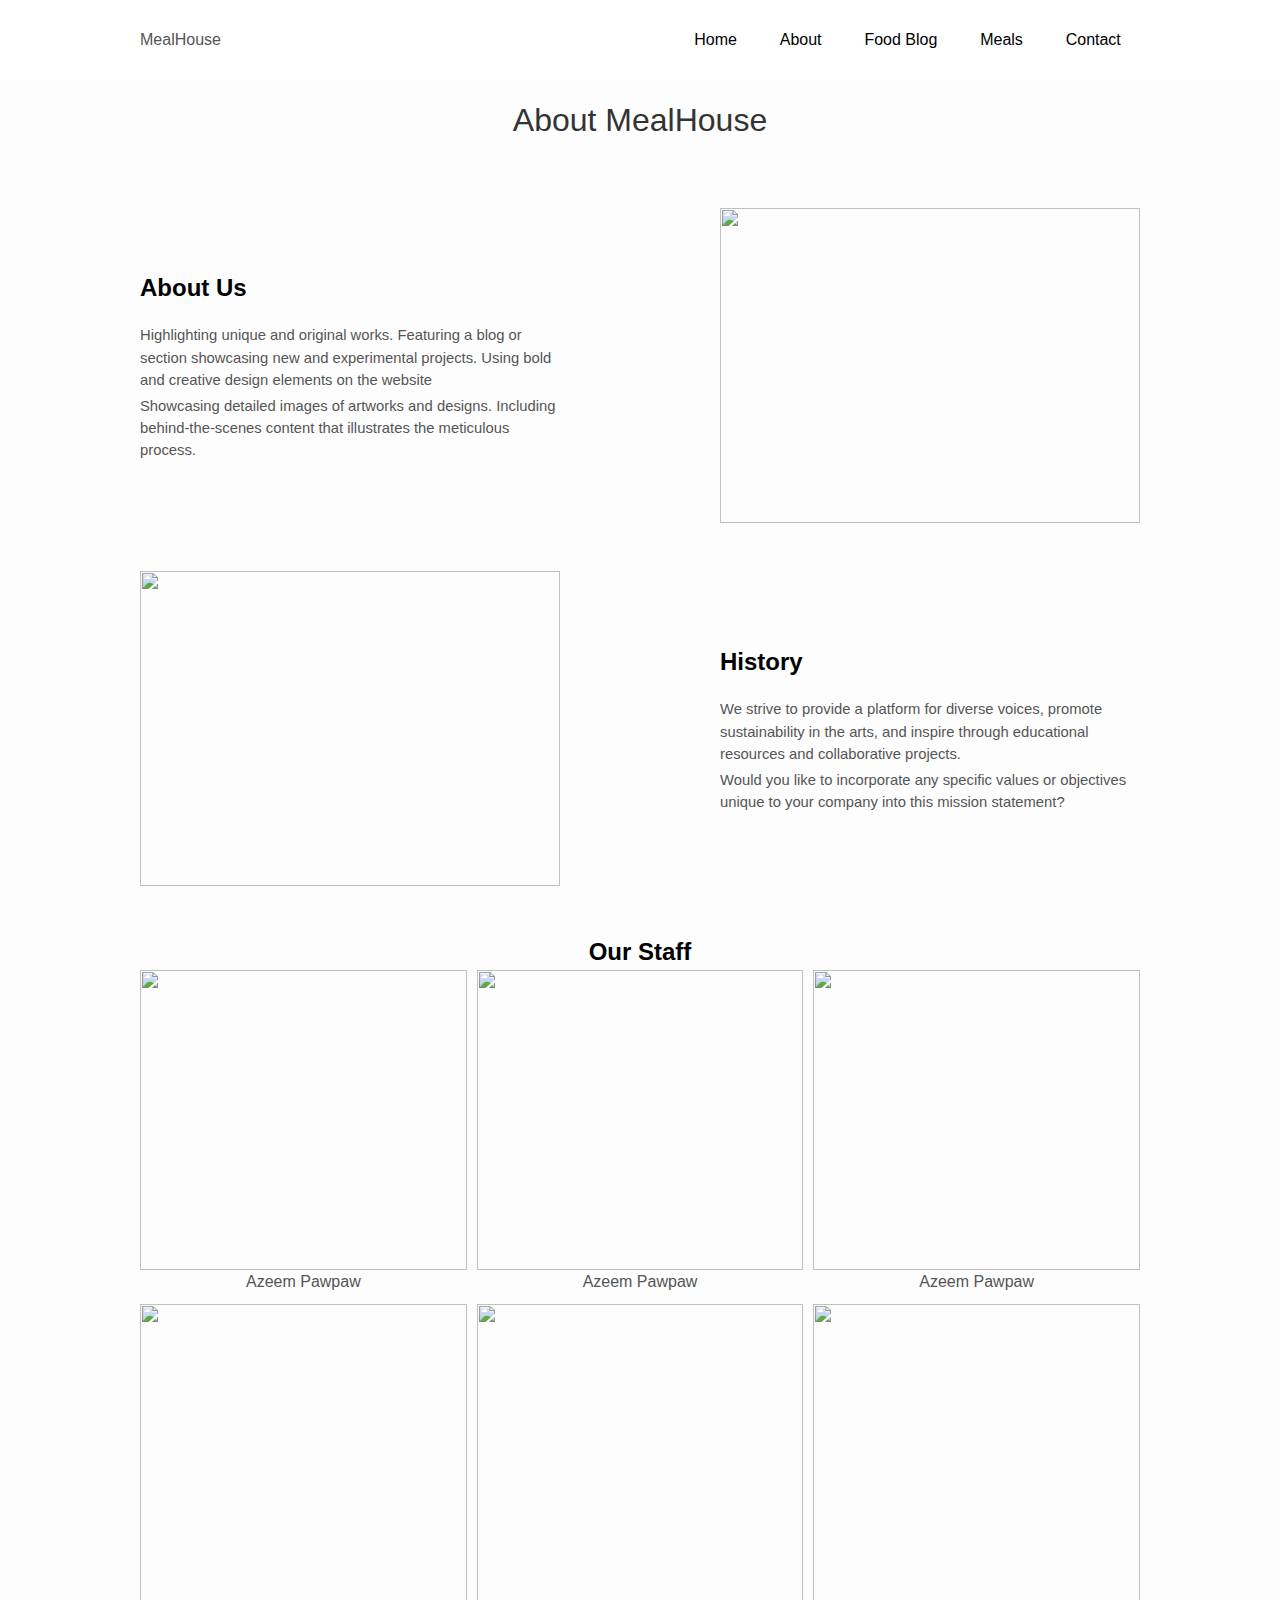
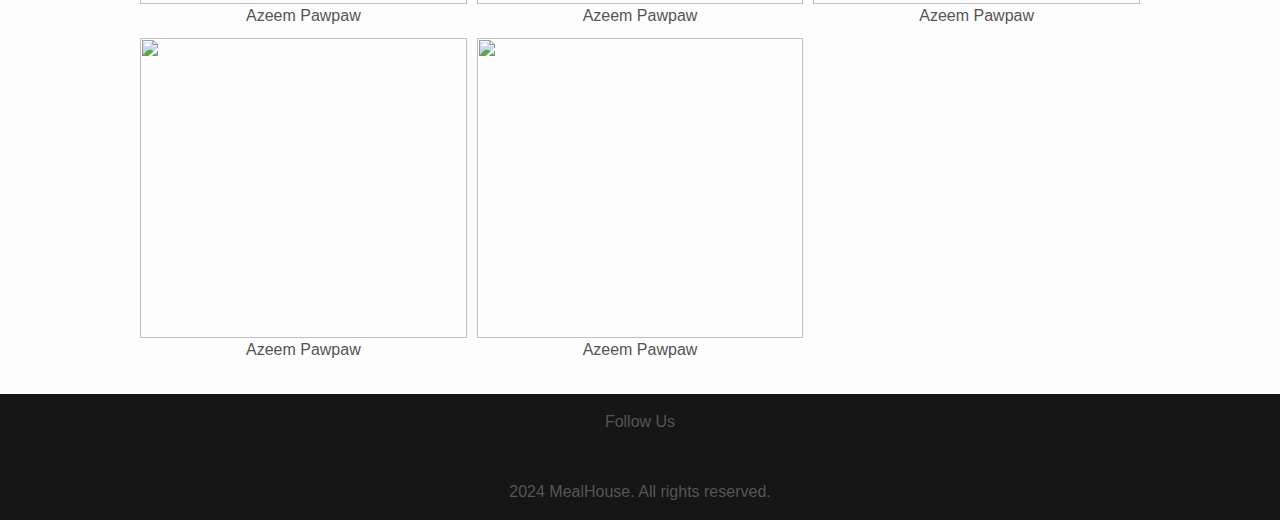
==== about.html @ 4fc9c0a6 "Add files via upload" ====
<!DOCTYPE html>
<html lang="en">

<head>
  <meta charset="UTF-8">
  <meta name="viewport" content="width=device-width, initial-scale=1.0">
  <title>Homepage</title>
  <link rel="stylesheet" href="css/main.css">
  <script defer src="js/main.js"></script>
</head>

<body>
  <nav class="navigation">
    <div class="container">
      <div class="logo-container">
        <p><a style="color: inherit; text-decoration: none;" href="/">MealHouse</a></p>
      </div>
      <ul class="nav-links">
        <li><a href="/" class="link">Home</a></li>
        <li><a href="about.html" class="link">About</a></li>
        <li><a href="blog.html" class="link">Food Blog</a></li>
        <li><a href="meals.html" class="link">Meals</a></li>
        <li><a href="contact.html" class="link">Contact</a></li>
      </ul>
      <button class="menu" onclick="toggleNav()">
        <div class="bar"></div>
        <div class="bar"></div>
        <div class="bar"></div>
      </button>
    </div>
  </nav>
  <header class="hero-section article">
    <div class="hero-text container">
      <p class="hero-header"> About MealHouse</p>
    </div>

  </header>
  <main class="about">
    <section class="flex-section container">

      <div class="description">
        <h2 class="header">About Us
        </h2>
        <p class="text">Highlighting unique and original works.
          Featuring a blog or section showcasing new and experimental projects.
          Using bold and creative design elements on the website</p>
        <p>Showcasing detailed images of artworks and designs.
          Including behind-the-scenes content that illustrates the meticulous process.</p>
      </div>
      <div class="img-container"><img src="images/Group 66.png" alt=""></div>
    </section>
    <section class="flex-section container">

      <div class="description">
        <h2 class="header">History</h2>
        <p class="text">We strive to provide a platform for diverse voices, promote sustainability in the arts, and inspire through educational resources and collaborative projects.</p>
        <p>
          Would you like to incorporate any specific values or objectives unique to your company into this mission statement?</p>
      </div>
      <div class="img-container"><img src="images/Group 61.png" alt=""></div>
    </section>
    <section class="container gallery gallery-section">
      <h2>Our Staff</h2>

      <div class="gallery-img-container">
        <div>
          <img src="images/image.png" alt="">
          <p>Azeem Pawpaw</p>
        </div>
        <div>
          <img src="images/image2.png" alt="">
          <p>Azeem Pawpaw</p>
        </div>
        <div>
          <img src="images/image3.png" alt="">
          <p>Azeem Pawpaw</p>
        </div>
        <div>
          <img src="images/image4.png" alt="">
          <p>Azeem Pawpaw</p>
        </div>
        <div>
          <img src="images/image5.png" alt="">
          <p>Azeem Pawpaw</p>
        </div>
        <div>
          <img src="images/image6.png" alt="">
          <p>Azeem Pawpaw</p>
        </div>
        <div>
          <img src="images/image7.png" alt="">
          <p>Azeem Pawpaw</p>
        </div>
        <div>
          <img src="images/image7.png" alt="">
          <p>Azeem Pawpaw</p>
        </div>
        <div>



        </div>
    </section>

  </main>
  <footer class="footer">
    <div class="follow">
      <p class="follow_text">Follow Us</p>
      <div class="follow_links">
        <a class="linksf" href="https://www.facebook.com/yourprofile" target="_blank"><i class="fab fa-facebook-f"></i></a>
        <a class="linksf" href="https://www.instagram.com/yourprofile" target="_blank"><i class="fab fa-instagram"></i></a>
        <a class="linksf" href="https://twitter.com/yourprofile" target="_blank"><i class="fab fa-twitter"></i></a>
        <a class="linksf" href="https://www.linkedin.com/in/yourprofile" target="_blank"><i class="fab fa-linkedin-in"></i></a>
        <a class="linksf" href="https://wa.me/yourwhatsappphonenumber" target="_blank"><i class="fab fa-whatsapp"></i></a>
      </div>
    </div>
    <p>2024 MealHouse. All rights reserved.</p>
  </footer>
</body>

</html>
---- css/main.css ----
.menu-section {
  margin-bottom: 2rem;
}
.menu-section .wrapper {
  display: grid;
  grid-template-columns: repeat(auto-fit, minmax(220px, 1fr));
  gap: 1rem;
}
@media screen and (max-width: 468px) {
  .menu-section .wrapper {
    gap: 2rem;
  }
}
.menu-section .header * {
  margin-block: 1.5rem;
}
.menu-section .details {
  padding: 0.5em;
}
.menu-section .details h4 {
  margin-block: 0.25em 0.5em;
}
.menu-img-container {
  height: 180px;
}
.menu-img-container img {
  height: 100%;
  -o-object-fit: cover;
     object-fit: cover;
}
.menu-description {
  font-size: 14px;
}

.welcome_img.menu {
  max-height: 300px;
}

.card--container {
  display: grid;
  margin-block: 2rem;
  grid-template-columns: repeat(auto-fit, minmax(250px, 1fr));
  gap: 3rem;
}
.card-img-wrapper {
  height: 180px;
  background-color: #999;
}
.card-img-wrapper img {
  height: 100%;
  -o-object-fit: cover;
     object-fit: cover;
  -o-object-position: center top;
     object-position: center top;
}
.card-card {
  background-color: white;
  overflow: hidden;
  border-radius: 4px 4px 0 0;
  display: block;
  text-decoration: none;
  color: inherit;
}
.card-card p {
  font-size: 14px;
}
.card-card .texts {
  padding: 10px;
  margin: 0;
}
.card-card h3 {
  margin-top: 0;
}
.card-card .card-description {
  font-size: 14px;
}
.card-card .card-header {
  font-size: 20px;
  color: #333;
  font-weight: 600;
}
.card-author-details {
  margin-top: 1rem;
  display: flex;
  align-items: center;
  font-size: 10px;
  gap: 4px;
}
.card-author-details > * {
  display: inline-block;
}
.card-author-details .img-wrapper {
  width: 35px;
  aspect-ratio: 1;
  border-radius: 50%;
  background-color: #999;
}
.card-author-details .date {
  min-width: -moz-fit-content;
  min-width: fit-content;
}

.navigation {
  position: sticky;
  top: 0;
  padding-block: 1rem;
  background-color: white;
  z-index: 1;
}
.navigation .container {
  display: flex;
  justify-content: space-between;
  align-items: center;
}
.navigation .nav-links {
  list-style: none;
  margin: 0;
  background-color: white;
  padding-left: 10px;
}
.navigation .nav-links li {
  display: inline-block;
}
.navigation .nav-links .link {
  display: block;
  padding: 0.75em 1.2em;
  text-decoration: none;
  color: inherit;
}

@media screen and (max-width: 768px) {
  .navigation .container {
    flex-wrap: wrap;
  }
  .navigation .nav-links {
    flex: 1;
    position: absolute;
    width: 100%;
    top: 56px;
    transform: translateY(0);
    left: 0;
    display: none;
    flex-direction: column;
  }
  .navigation .cta {
    display: none;
  }
  .navigation .menu {
    display: block;
  }
}
@media screen and (min-width: 768px) {
  .navigation {
    padding-block: 1rem;
  }
  .navigation .cta {
    display: inline-block;
    font-size: smaller;
    color: inherit;
    border-radius: 60%;
    text-decoration: none;
    padding: 0.5em 1.5em;
    border-radius: 10px;
  }
  .navigation .menu {
    display: none;
  }
}
.open {
  display: flex !important;
}

.bar {
  width: 20px;
  height: 2px;
  background-color: black;
  margin-block: 4px;
}

.menu {
  background-color: inherit;
  border: 0;
}

html {
  scroll-behavior: smooth;
}

* {
  margin: 0;
  padding: 0;
  box-sizing: border-box;
}

.container {
  width: min(1000px, 90%);
  margin-inline: auto;
}

body {
  max-width: 1360px;
  margin-inline: auto !important;
  background-color: #fdfdfd;
  line-height: 1.5;
  overflow-x: hidden;
  font-family: "Segoe UI", Tahoma, Geneva, Verdana, sans-serif;
  margin: 0;
  padding: 0;
  position: relative;
}

.nav_bar {
  width: 100%;
  z-index: 1;
  height: 80px;
  position: sticky;
  top: 0;
  background-color: white;
}
.nav_bar a {
  color: inherit;
  text-decoration: none;
}

.nav_bar > .container {
  display: flex;
  align-items: center;
  height: 100%;
  justify-content: space-between;
}

.nav1 {
  width: 40%;
  height: 100%;
  display: flex;
  flex-direction: row;
  align-items: center;
}

.nav2 {
  width: 60%;
  height: 100%;
  /* background-color: green; */
  display: flex;
  flex-direction: row;
  align-items: center;
  margin-left: 7%;
}

.logo {
  width: 50px;
  height: 50px;
  border-radius: 50%;
  margin-left: 10px;
  margin-right: 10px;
}

.name {
  width: 100%;
  height: 100%;
  display: flex;
  align-items: center;
  font-family: "Bodoni", serif;
  font-style: italic;
}

.nav20 {
  height: 30px;
  width: auto;
  margin-right: 10%;
  display: flex;
  align-items: center;
  justify-content: center;
}

.welcome_img {
  height: 100dvh;
  max-height: 500px;
  width: 100%;
  position: relative;
  background-image: linear-gradient(45deg, rgba(0, 0, 0, 0.719), rgba(22, 14, 0, 0.719), rgba(107, 73, 0, 0.521)), url("/images/pexels-chanwalrus-958545.jpg");
  background-size: cover;
  /* Cover the entire viewport */
  background-repeat: no-repeat;
  /* Do not repeat the image */
  background-position: center;
  /* Center the image */
}

.welcome_img.about {
  background-image: linear-gradient(rgba(0, 0, 0, 0.521), rgba(0, 0, 0, 0.521)), url("/images/pexels-fishshoto-1077807092-24243910.jpg");
}

.welcome_img.contact {
  background-image: linear-gradient(rgba(0, 0, 0, 0.521), rgba(0, 0, 0, 0.521)), url("/images/pexels-fishshoto-1077807092-24243910.jpg");
  margin-bottom: 2rem;
  max-height: 300px;
}

.welcome_img > div {
  width: -moz-fit-content;
  width: fit-content;
  font-weight: 600;
  position: absolute;
  bottom: 30%;
  left: 6%;
  transform: translate(-4%, 30%);
}
.welcome_img > div * {
  color: #fdfdfd;
}

.welcome_img .hero-title:first-child {
  font-size: clamp(24px, 2vw + 1.2rem, 48px);
}

.welcome_img p.hero-title {
  font-size: clamp(14px, 1vw + 0.5rem, 18px);
  width: 32ch;
}

/* Responsive styles */
.menu-btn {
  display: none;
  background-color: inherit;
  border: none;
  font-size: 18px;
  width: 30px;
  height: 30px;
  cursor: pointer;
}

@media (max-width: 640px) {
  .nav2 {
    display: none;
    flex-direction: column;
    width: 100%;
  }
  .nav20 {
    text-align: center;
    padding: 10px 0;
  }
  .menu-btn {
    display: block;
  }
  .nav2.show {
    display: flex;
    animation: dropdown 0.5s ease;
  }
}
.sidepanel {
  width: 0;
  position: fixed;
  z-index: 1;
  top: 0;
  left: 0;
  background-color: white;
  overflow-x: hidden;
  padding-top: 60px;
  transition: 0.5s;
  height: 100dvh;
}
.sidepanel a {
  display: block;
  padding: 1em;
  margin-block: 10px;
}

/* The sidepanel links */
.role {
  width: 100%;
  height: 30px;
  display: flex;
  align-items: center;
  justify-content: center;
  /* background-color: beige; */
}

.comp {
  width: 100%;
  height: 200px;
  display: flex;
  align-items: center;
  justify-content: center;
  font-family: "Oswald", sans-serif;
  font-size: 16px;
  /* background-color: rgb(240, 200, 21); */
  background-color: rgb(255, 252, 54);
}

.journey {
  display: flex;
  justify-content: center;
  align-items: center;
  width: 100%;
  height: 900px;
  background-color: rgb(255, 251, 243);
}

.white {
  display: flex;
  flex-direction: column;
  justify-content: center;
  align-items: center;
  width: 900px;
  height: 70%;
  background-color: white;
  border-radius: 10%;
}

.Culinary {
  display: flex;
  align-items: center;
  margin-left: 20px;
  font-family: "Oswald", sans-serif;
  height: 25%;
  font-size: 30px;
}

.last1 {
  display: flex;
  margin-block: 2rem;
  flex-wrap: wrap;
  justify-content: space-around;
  align-items: center;
}

.last10 {
  display: flex;
  flex-direction: column;
  align-items: center;
  text-align: center;
}

.last10 p:first-child {
  font-size: 20px;
  font-weight: 600;
}

.last1 > div {
  padding: 1rem;
}

.fg_pc {
  background-color: green;
}

.fg_desc {
  background-color: aqua;
}

.split-content {
  display: flex;
  justify-content: space-between;
  gap: 4rem;
  flex-wrap: wrap;
}
@media screen and (max-width: 768px) {
  .split-content {
    gap: 1rem;
  }
  .split-content > * {
    width: 100%;
    flex: 1;
  }
  .split-content > *:last-child {
    width: 100%;
    flex: unset !important;
  }
}

.split-content div:first-child {
  flex: 1;
  align-self: center;
}

.split-content div:has(img) {
  max-height: 400px;
  aspect-ratio: 5/4;
  overflow: hidden;
  border-radius: 4px;
}

.split-content div:last-child {
  flex: 1;
}

@media screen and (max-width: 768px) {
  .split-content.alt > div:first-child {
    order: 2;
  }
}

.split-content img {
  width: 100%;
  height: 100%;
  -o-object-fit: cover;
     object-fit: cover;
  display: block;
}

.split-content.alt div:last-child {
  flex: 1;
  align-self: center;
}

.split-content img {
  width: 100%;
  display: block;
}

.partnership-section {
  display: flex;
  gap: 2rem;
  align-items: center;
}

.partnership-section .partner {
  height: 100px;
  width: 100px;
}

img {
  width: 100%;
  display: block;
}

.call-to-action {
  background: linear-gradient(rgba(0, 0, 0, 0.8), rgba(0, 0, 0, 0.8)), url(/images/pexels-olly-3769144.jpg) top center;
  background-size: cover;
  padding-block: 4rem;
  display: flex;
  justify-content: center;
  align-items: center;
  text-align: center;
  color: white;
}

.cta {
  text-decoration: none;
  margin-top: 16px;
  display: inline-block;
  background-color: #ffa62f;
  color: white;
  padding: 0.75em 1em;
  font-size: 14px;
  vertical-align: middle;
  border-radius: 4px;
}

.call-to-action > div {
  max-width: 90ch;
}

.footer {
  width: 100%;
  /* height: 100px; */
  padding-block: 1rem;
  background-color: rgb(22, 22, 22);
  display: flex;
  flex-direction: column;
  justify-content: center;
  align-items: center;
  color: white;
  gap: 0.5rem;
}

.follow {
  gap: 0.5em;
  display: flex;
  flex-direction: column;
}

.follow_text {
  text-align: center;
}

.follow_links {
  width: 100%;
  /* height: 50%; */
  display: flex;
  gap: 10px;
  justify-self: center;
}

.linksf {
  display: grid;
  place-content: center;
  width: 30px;
  height: 30px;
  color: white;
  text-decoration: none;
}

.follow_links a:hover {
  color: #0077b5;
  /* Change this to the desired hover color */
}

.contact h2 {
  margin-bottom: 0.5rem;
}
.contact p {
  margin-bottom: 0.5em;
}
.contactform {
  width: 100%;
  display: grid;
  gap: 1rem;
}
.contactform .form-group {
  display: grid;
}
.contactform .form-group label {
  font-size: var(--fs-p);
}
.contactform .form-group input,
.contactform .form-group textarea {
  width: 100%;
  padding: 1em;
  border: 1px solid rgba(189, 189, 189, 0.8);
  border-radius: 4px;
}
.contact button {
  cursor: pointer;
  padding: 1em;
  border-radius: 4px;
  color: white;
  background-color: var(--blue);
  width: -moz-fit-content;
  width: fit-content;
  border: 0;
  font-size: var(--fs-p);
}
.contact .form-group-wide {
  display: flex;
  gap: 1rem;
  flex-wrap: wrap;
}
.contact .form-group-wide .form-group {
  width: 100%;
}
@media screen and (min-width: 768px) {
  .contact .form-group-wide .form-group {
    flex: 1;
  }
}
.contact textarea {
  resize: none;
}

.flex-wrapper {
  display: flex;
  flex-wrap: wrap;
  justify-content: space-between;
  flex-wrap: wrap;
  gap: 2rem;
}

@media screen and (min-width: 768px) {
  .flex-wrapper {
    gap: 3rem;
  }
  .flex-wrapper .main-content {
    flex: 4;
  }
  .flex-wrapper .aside {
    flex: 1;
  }
}
.split-content h2 {
  color: #ffa62f;
}

p {
  color: #333;
}

.call-to-action * {
  color: #fdfdfd;
}

.testimonials {
  margin-block: 2rem;
}
.testimonials .wrapper > * {
  text-align: center;
}
.testimonials .description {
  width: min(95%, 850px);
  margin-inline: auto;
}
.testimonials .header {
  --_header-font-size: 40px;
  font-size: var(--_header-font-size);
  align-content: center;
}
.testimonials .header span {
  font-size: calc(var(--_header-font-size) + 5px);
}

.testimonial-cards {
  margin-block: 2rem;
  display: grid;
  grid-template-columns: repeat(auto-fit, minmax(min(50%, 380px), 1fr));
  gap: 1rem;
}
.testimonial-cards .card {
  text-align: left;
  border-radius: 4px;
  box-shadow: 0px 2px 15px rgba(163, 162, 162, 0.2);
  font-size: 14px;
  padding: 1.125rem;
}
.testimonial-cards .card .img-container {
  width: 50px;
  height: 50px;
  overflow: hidden;
  border-radius: 50%;
  background-color: #999;
}
.testimonial-cards .card .details p:first-child {
  color: #000;
  font-size: 1rem;
  font-weight: 600;
}
.testimonial-cards .card .details p:last-child {
  font-size: 14px;
}
.testimonial-cards .card .upper-section {
  display: flex;
  align-items: center;
  gap: 10px;
  margin-bottom: 2rem;
}

.hero-section.article {
  margin-bottom: 4rem;
}
.hero-section.article .hero-header {
  text-align: center;
  color: #333;
  margin-top: 1rem;
  font-size: 32px;
}

.flex-section {
  display: flex;
  gap: 2rem;
  align-items: center;
  margin-block: 3rem;
  flex-wrap: wrap;
}
.flex-section .img-container {
  width: 100%;
  aspect-ratio: 4/3;
}
.flex-section .img-container img {
  height: 100%;
  -o-object-fit: cover;
     object-fit: cover;
}
.flex-section p {
  font-size: clamp(14px, 1vw + 0.125rem, 16px);
}
.flex-section .description {
  width: 100%;
  display: grid;
  gap: 4px;
}
.flex-section .description * {
  margin: 0;
  padding: 0;
}
@media screen and (min-width: 768px) {
  .flex-section {
    gap: 10rem;
  }
  .flex-section .description,
  .flex-section .img-container {
    flex: 1;
  }
  .flex-section:nth-child(n+2) .description {
    order: 2;
  }
}
.flex-section .text {
  margin-top: 1em;
}

.gallery {
  text-align: center;
  margin-bottom: 2rem;
}
.gallery-img-container {
  display: grid;
  grid-template-columns: repeat(auto-fit, minmax(260px, 1fr));
  gap: 10px;
}
@media screen and (min-width: 600px) {
  .gallery-img-container .span-2 {
    grid-column: span 2;
  }
}
.gallery-img-container img {
  height: 100%;
  max-height: 300px;
  -o-object-fit: cover;
     object-fit: cover;
  object-fit: cover;
  -o-object-position: center top;
     object-position: center top;
}
@media screen and (min-width: 468px) {
  .gallery-img-container img {
    aspect-ratio: 3/4;
  }
}

p {
  color: #555;
}/*# sourceMappingURL=main.css.map */
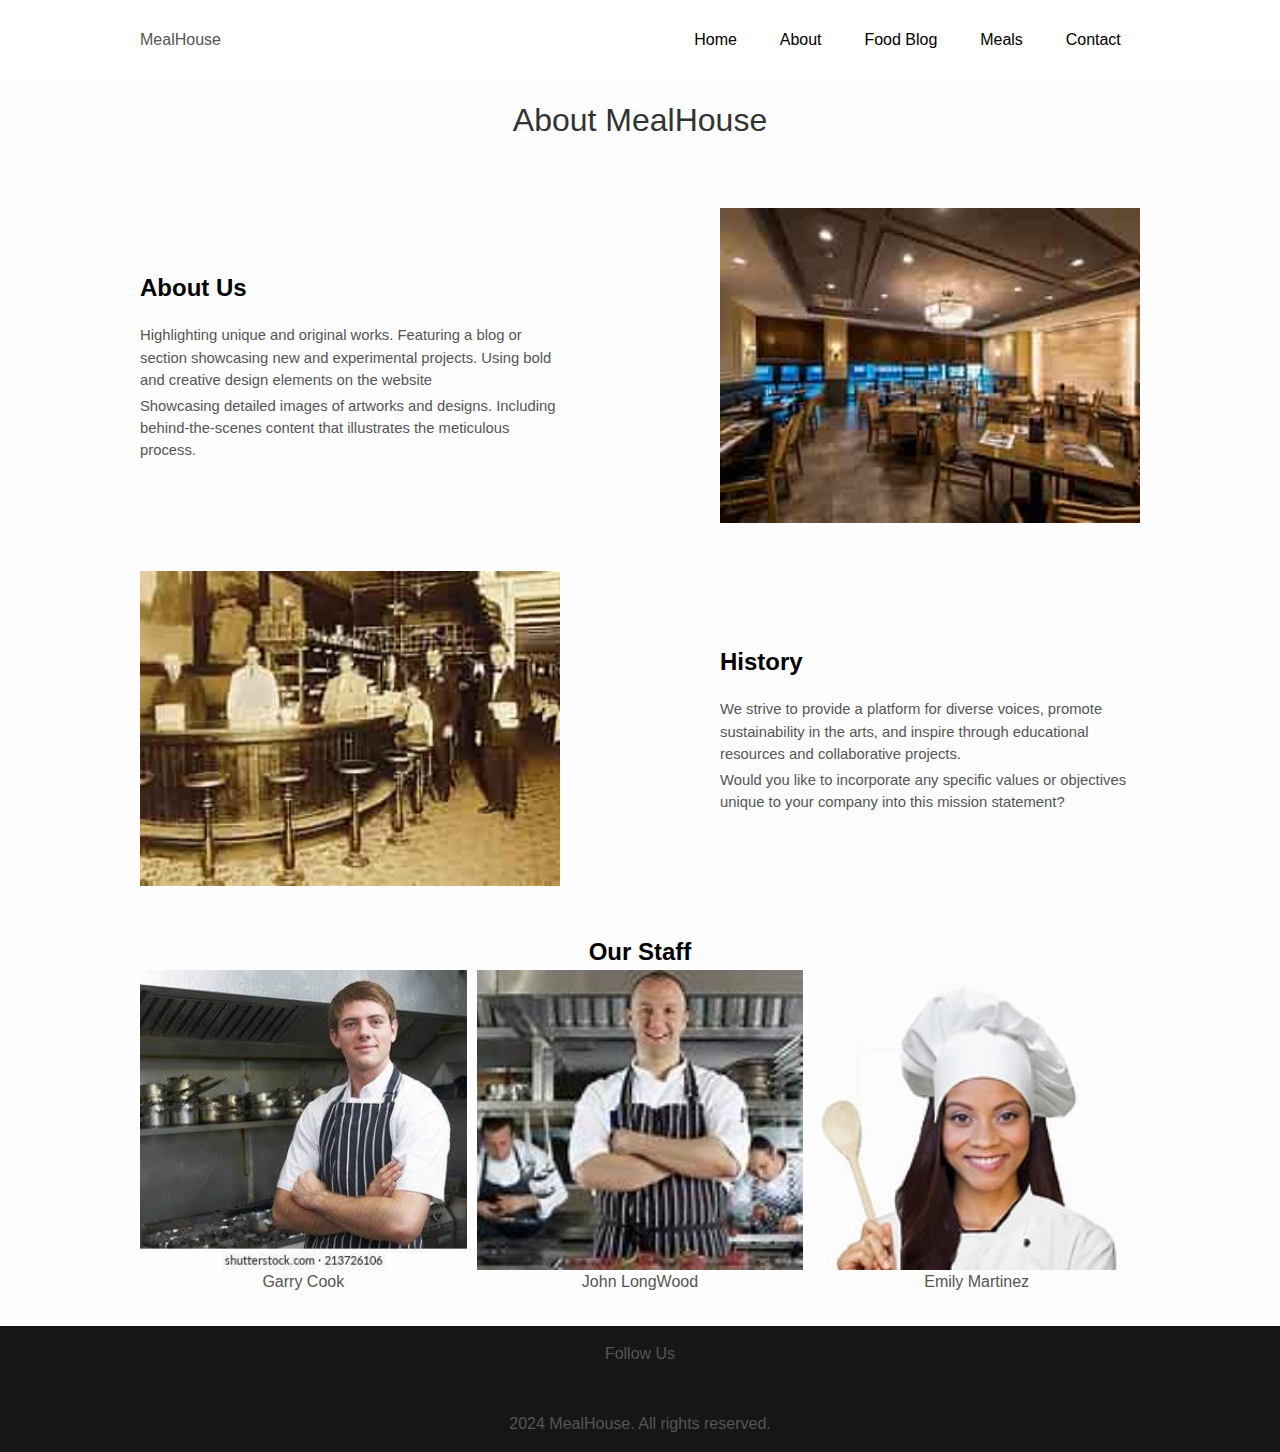
==== commit c9a87608: "Add files via upload" ====
--- a/about.html
+++ b/about.html
@@ -47,7 +47,7 @@
         <p>Showcasing detailed images of artworks and designs.
           Including behind-the-scenes content that illustrates the meticulous process.</p>
       </div>
-      <div class="img-container"><img src="images/Group 66.png" alt=""></div>
+      <div class="img-container"><img src="images/resturant.jpg" alt=""></div>
     </section>
     <section class="flex-section container">
 
@@ -57,49 +57,25 @@
         <p>
           Would you like to incorporate any specific values or objectives unique to your company into this mission statement?</p>
       </div>
-      <div class="img-container"><img src="images/Group 61.png" alt=""></div>
+      <div class="img-container"><img src="images/history.jpg" alt=""></div>
     </section>
     <section class="container gallery gallery-section">
       <h2>Our Staff</h2>
 
       <div class="gallery-img-container">
         <div>
-          <img src="images/image.png" alt="">
-          <p>Azeem Pawpaw</p>
+          <img src="images/staff1.jpg" alt="">
+          <p>Garry Cook</p>
         </div>
         <div>
-          <img src="images/image2.png" alt="">
-          <p>Azeem Pawpaw</p>
+          <img src="images/staff2.jpg" alt="">
+          <p>John LongWood</p>
         </div>
         <div>
-          <img src="images/image3.png" alt="">
-          <p>Azeem Pawpaw</p>
+          <img src="images/staff3.jpg" alt="">
+          <p>Emily Martinez</p>
         </div>
-        <div>
-          <img src="images/image4.png" alt="">
-          <p>Azeem Pawpaw</p>
-        </div>
-        <div>
-          <img src="images/image5.png" alt="">
-          <p>Azeem Pawpaw</p>
-        </div>
-        <div>
-          <img src="images/image6.png" alt="">
-          <p>Azeem Pawpaw</p>
-        </div>
-        <div>
-          <img src="images/image7.png" alt="">
-          <p>Azeem Pawpaw</p>
-        </div>
-        <div>
-          <img src="images/image7.png" alt="">
-          <p>Azeem Pawpaw</p>
-        </div>
-        <div>
 
-
-
-        </div>
     </section>
 
   </main>
